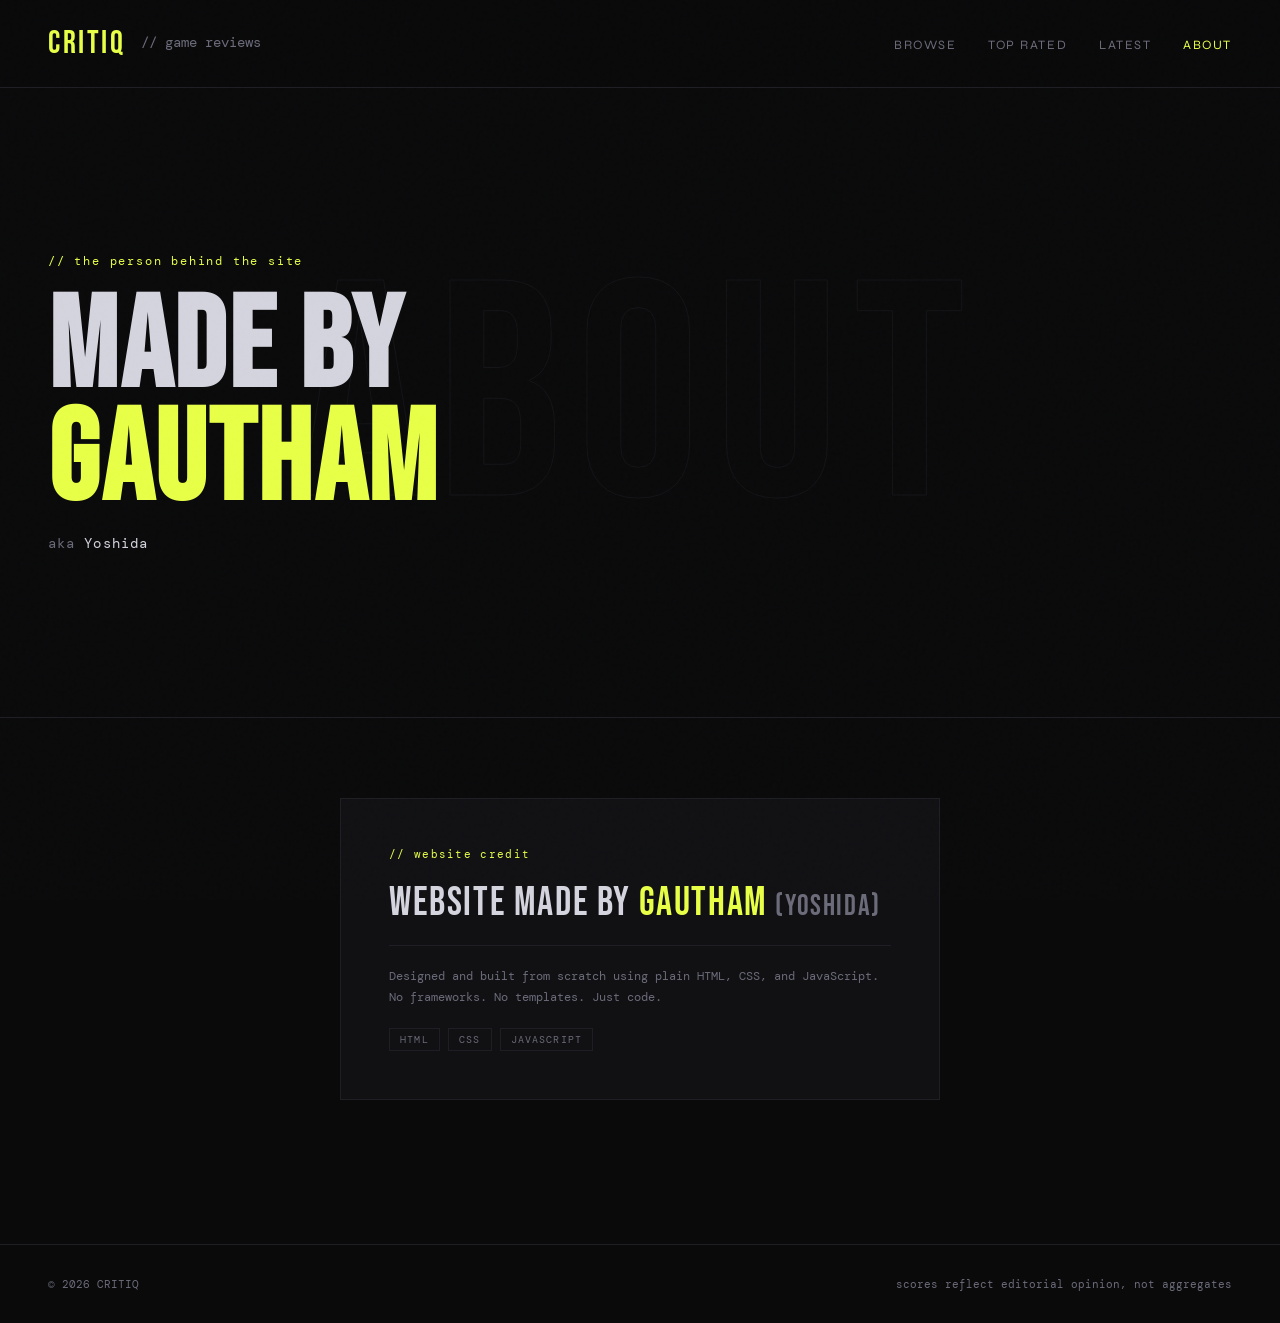
==== about.html @ df07ee08 "Initial Critiq upload" ====
<!DOCTYPE html>
<html lang="en">
<head>
  <meta charset="UTF-8" />
  <meta name="viewport" content="width=device-width, initial-scale=1.0" />
  <title>CRITIQ — About</title>

  <link rel="preconnect" href="https://fonts.googleapis.com" />
  <link href="https://fonts.googleapis.com/css2?family=Bebas+Neue&family=DM+Mono:ital,wght@0,300;0,400;1,300&family=Syne:wght@400;700;800&display=swap" rel="stylesheet" />
  <link rel="stylesheet" href="css/style.css" />
  <link rel="stylesheet" href="css/about.css" />
</head>
<body>

  <!-- NAV -->
  <nav>
    <a class="logo" href="index.html">CRITIQ <span>// game reviews</span></a>
    <ul class="nav-links">
      <li><a href="browse.html">Browse</a></li>
      <li><a href="top-rated.html">Top Rated</a></li>
      <li><a href="latest.html">Latest</a></li>
      <li><a href="about.html" style="color: var(--accent);">About</a></li>
    </ul>
  </nav>

  <!-- HERO -->
  <section class="about-hero">
    <div class="about-bg-text" aria-hidden="true">ABOUT</div>
    <div class="about-content">
      <p class="about-eyebrow">// the person behind the site</p>
      <h1 class="about-heading">Made by<br><em>Gautham</em></h1>
      <p class="about-alias">aka <span>Yoshida</span></p>
    </div>
  </section>

  <!-- CREDIT BLOCK -->
  <section class="credit-section">
    <div class="credit-card">
      <div class="credit-label">// website credit</div>
      <p class="credit-statement">
        Website made by <strong>Gautham</strong> <span class="alias">(Yoshida)</span>
      </p>
      <p class="credit-sub">
        Designed and built from scratch using plain HTML, CSS, and JavaScript.
        No frameworks. No templates. Just code.
      </p>
      <div class="credit-stack">
        <span class="stack-item">HTML</span>
        <span class="stack-item">CSS</span>
        <span class="stack-item">JavaScript</span>
      </div>
    </div>
  </section>

  <!-- FOOTER -->
  <footer>
    <span>© 2026 CRITIQ</span>
    <span>scores reflect editorial opinion, not aggregates</span>
  </footer>

</body>
</html>
---- css/style.css ----
/* ── RESET ── */
*, *::before, *::after { box-sizing: border-box; margin: 0; padding: 0; }

/* ── CSS VARIABLES (your theme lives here) ── */
:root {
  --bg:        #0a0a0b;
  --surface:   #111114;
  --border:    #1e1e24;
  --accent:    #e8ff47;
  --accent2:   #ff4d6d;
  --muted:     #3a3a44;
  --text:      #d4d4de;
  --text-dim:  #6b6b7a;
  --font-head: 'Bebas Neue', sans-serif;
  --font-ui:   'Syne', sans-serif;
  --font-mono: 'DM Mono', monospace;
}

html { scroll-behavior: smooth; }

body {
  background: var(--bg);
  color: var(--text);
  font-family: var(--font-ui);
  min-height: 100vh;
  overflow-x: hidden;
}

/* ── NOISE OVERLAY ── */
body::before {
  content: '';
  position: fixed;
  inset: 0;
  background-image: url("data:image/svg+xml,%3Csvg viewBox='0 0 256 256' xmlns='http://www.w3.org/2000/svg'%3E%3Cfilter id='n'%3E%3CfeTurbulence type='fractalNoise' baseFrequency='0.9' numOctaves='4' stitchTiles='stitch'/%3E%3C/filter%3E%3Crect width='100%25' height='100%25' filter='url(%23n)' opacity='0.04'/%3E%3C/svg%3E");
  pointer-events: none;
  z-index: 9999;
  opacity: 0.4;
}

/* ── NAV ── */
nav {
  display: flex;
  align-items: center;
  justify-content: space-between;
  padding: 1.5rem 3rem;
  border-bottom: 1px solid var(--border);
  position: sticky;
  top: 0;
  background: rgba(10,10,11,0.85);
  backdrop-filter: blur(12px);
  z-index: 100;
}

.logo {
  font-family: var(--font-head);
  font-size: 2rem;
  letter-spacing: 0.08em;
  color: var(--accent);
  text-decoration: none;
}

.logo span {
  color: var(--text-dim);
  font-size: 0.9rem;
  font-family: var(--font-mono);
  letter-spacing: 0;
  margin-left: 0.5rem;
  vertical-align: middle;
}

.nav-links {
  display: flex;
  gap: 2rem;
  list-style: none;
}

.nav-links a {
  color: var(--text-dim);
  text-decoration: none;
  font-size: 0.8rem;
  letter-spacing: 0.12em;
  text-transform: uppercase;
  transition: color 0.2s;
}

.nav-links a:hover { color: var(--accent); }

/* ── HERO STRIP ── */
.hero {
  max-width: 1400px;
  margin-left: auto;
  margin-right: auto;
  padding: 4rem 3rem 3rem;
  border-bottom: 1px solid var(--border);
  display: flex;
  align-items: flex-end;
  justify-content: space-between;
  gap: 2rem;
  animation: fadeUp 0.6s ease both;
}

.hero-title {
  font-family: var(--font-head);
  font-size: clamp(3.5rem, 8vw, 7rem);
  line-height: 0.9;
  letter-spacing: 0.02em;
}

.hero-title em {
  font-style: normal;
  color: var(--accent);
  display: block;
}

.hero-meta {
  text-align: right;
  font-family: var(--font-mono);
  font-size: 0.75rem;
  color: var(--text-dim);
  line-height: 1.8;
}

/* ── FILTER BAR ── */
.filter-bar {
  max-width: 1400px;
  margin-left: auto;
  margin-right: auto;
  padding: 1rem 3rem;
  border-bottom: 1px solid var(--border);
  display: flex;
  gap: 0.5rem;
  align-items: center;
  flex-wrap: wrap;
  animation: fadeUp 0.6s 0.1s ease both;
}

.filter-label {
  font-family: var(--font-mono);
  font-size: 0.7rem;
  color: var(--text-dim);
  margin-right: 0.5rem;
  letter-spacing: 0.1em;
}

.chip {
  padding: 0.35rem 0.9rem;
  border: 1px solid var(--border);
  border-radius: 2px;
  font-size: 0.72rem;
  font-family: var(--font-mono);
  letter-spacing: 0.08em;
  color: var(--text-dim);
  cursor: pointer;
  background: transparent;
  transition: all 0.15s;
  text-transform: uppercase;
}

.chip:hover { border-color: var(--accent); color: var(--accent); }
.chip.active { background: var(--accent); color: var(--bg); border-color: var(--accent); font-weight: bold; }

/* ── GAME GRID ── */
.grid-wrap {
  max-width: 1400px;
  margin-left: auto;
  margin-right: auto;
  padding: 2.5rem 3rem;
  animation: fadeUp 0.6s 0.2s ease both;
}

.game-grid {
  display: grid;
  grid-template-columns: repeat(auto-fill, minmax(280px, 1fr));
  gap: 1px;
  background: var(--border);
  border: 1px solid var(--border);
}

/* ── GAME CARD ── */
a.card {
  text-decoration: none;
  color: inherit;
  display: block;
}

.card {
  background: var(--bg);
  position: relative;
  overflow: hidden;
  cursor: pointer;
  transition: background 0.2s;
  opacity: 0;
  animation: fadeUp 0.5s ease forwards;
}

.card:hover { background: var(--surface); }
.card:hover .card-img img { transform: scale(1.04); filter: brightness(0.85) saturate(0.85); }
.card:hover .card-score { color: var(--bg); }
.card:hover .score-ring { background: var(--accent); }

.card-img {
  width: 100%;
  aspect-ratio: 16/9;
  overflow: hidden;
  position: relative;
}

.card-img img {
  width: 100%;
  height: 100%;
  object-fit: cover;
  display: block;
  transition: transform 0.4s ease, filter 0.4s ease;
  filter: brightness(0.75) saturate(0.7);
}

.genre-tag {
  position: absolute;
  top: 0.75rem;
  left: 0.75rem;
  font-family: var(--font-mono);
  font-size: 0.62rem;
  letter-spacing: 0.12em;
  text-transform: uppercase;
  background: rgba(10,10,11,0.8);
  border: 1px solid var(--border);
  padding: 0.2rem 0.5rem;
  color: var(--text-dim);
}

.card-body {
  padding: 1.1rem 1.25rem 1.25rem;
  display: flex;
  flex-direction: column;
  gap: 0.5rem;
}

.card-top {
  display: flex;
  justify-content: space-between;
  align-items: flex-start;
}

.card-title {
  font-family: var(--font-head);
  font-size: 1.45rem;
  letter-spacing: 0.04em;
  line-height: 1;
  flex: 1;
  padding-right: 0.5rem;
}

.score-ring {
  width: 42px;
  height: 42px;
  border-radius: 50%;
  border: 2px solid var(--accent);
  display: flex;
  align-items: center;
  justify-content: center;
  flex-shrink: 0;
  transition: background 0.2s;
}

.card-score {
  font-family: var(--font-head);
  font-size: 1.1rem;
  color: var(--accent);
  transition: color 0.2s;
}

.card-meta {
  display: flex;
  gap: 1rem;
  font-family: var(--font-mono);
  font-size: 0.68rem;
  color: var(--text-dim);
}

.card-blurb {
  font-size: 0.8rem;
  line-height: 1.55;
  color: var(--text-dim);
  display: -webkit-box;
  -webkit-line-clamp: 2;
  -webkit-box-orient: vertical;
  overflow: hidden;
}

.card-footer {
  display: flex;
  align-items: center;
  justify-content: space-between;
  padding-top: 0.5rem;
  border-top: 1px solid var(--border);
  margin-top: 0.25rem;
}

.verdict {
  font-family: var(--font-mono);
  font-size: 0.62rem;
  letter-spacing: 0.1em;
  text-transform: uppercase;
}

.verdict.great { color: var(--accent); }
.verdict.good  { color: #7eb8ff; }
.verdict.mid   { color: #ffaa44; }
.verdict.poor  { color: var(--accent2); }

.read-link {
  font-family: var(--font-mono);
  font-size: 0.65rem;
  color: var(--text-dim);
  text-decoration: none;
  letter-spacing: 0.08em;
  transition: color 0.15s;
}

.read-link:hover { color: var(--accent); }

/* ── FEATURED CARD ── */
.card.featured { grid-column: span 2; }
.card.featured .card-img { aspect-ratio: 21/9; }
.card.featured .card-title { font-size: 2.2rem; }
.card.featured .card-blurb { -webkit-line-clamp: 3; }

/* ── EMPTY STATE ── */
.empty {
  display: none;
  grid-column: 1 / -1;
  padding: 4rem;
  text-align: center;
  font-family: var(--font-mono);
  color: var(--text-dim);
  font-size: 0.85rem;
  background: var(--bg);
}

/* ── FOOTER ── */
footer {
  margin-top: 4rem;
  padding: 2rem 3rem;
  border-top: 1px solid var(--border);
  display: flex;
  justify-content: space-between;
  font-family: var(--font-mono);
  font-size: 0.68rem;
  color: var(--text-dim);
}

/* ── ANIMATIONS ── */
@keyframes fadeUp {
  from { opacity: 0; transform: translateY(18px); }
  to   { opacity: 1; transform: translateY(0); }
}

/* ── SCROLLBAR ── */
::-webkit-scrollbar { width: 6px; }
::-webkit-scrollbar-track { background: var(--bg); }
::-webkit-scrollbar-thumb { background: var(--muted); border-radius: 3px; }

/* ── RESPONSIVE ── */
@media (max-width: 640px) {
  nav { padding: 1rem 1.25rem; }
  .hero { padding: 2.5rem 1.25rem 2rem; flex-direction: column; align-items: flex-start; }
  .filter-bar { padding: 1rem 1.25rem; }
  .grid-wrap { padding: 1.5rem 1.25rem; }
  .card.featured { grid-column: span 1; }
  footer { padding: 1.5rem 1.25rem; flex-direction: column; gap: 0.5rem; }
}
---- css/about.css ----
/* ============================================
   about.css — styles specific to about.html
   ============================================ */

.about-hero {
  position: relative;
  min-height: 70vh;
  display: flex;
  align-items: center;
  padding: 6rem 3rem;
  border-bottom: 1px solid var(--border);
  overflow: hidden;
}

.about-bg-text {
  position: absolute;
  top: 50%;
  left: 50%;
  transform: translate(-50%, -50%);
  font-family: var(--font-head);
  font-size: clamp(10rem, 24vw, 22rem);
  color: transparent;
  -webkit-text-stroke: 1px var(--border);
  pointer-events: none;
  user-select: none;
  white-space: nowrap;
  letter-spacing: 0.05em;
  opacity: 0.5;
}

.about-content {
  position: relative;
  z-index: 2;
  animation: fadeUp 0.7s ease both;
}

.about-eyebrow {
  font-family: var(--font-mono);
  font-size: 0.75rem;
  color: var(--accent);
  letter-spacing: 0.15em;
  margin-bottom: 1.5rem;
}

.about-heading {
  font-family: var(--font-head);
  font-size: clamp(4rem, 10vw, 9rem);
  line-height: 0.88;
  letter-spacing: 0.02em;
  margin-bottom: 1rem;
}

.about-heading em {
  font-style: normal;
  color: var(--accent);
}

.about-alias {
  font-family: var(--font-mono);
  font-size: 0.85rem;
  color: var(--text-dim);
  letter-spacing: 0.08em;
}

.about-alias span {
  color: var(--text);
}

/* ── CREDIT BLOCK ── */
.credit-section {
  padding: 5rem 3rem;
  display: flex;
  justify-content: center;
}

.credit-card {
  border: 1px solid var(--border);
  background: var(--surface);
  padding: 3rem;
  max-width: 600px;
  width: 100%;
  display: flex;
  flex-direction: column;
  gap: 1.25rem;
  animation: fadeUp 0.6s 0.15s ease both;
  opacity: 0;
  animation-fill-mode: forwards;
}

.credit-label {
  font-family: var(--font-mono);
  font-size: 0.68rem;
  color: var(--accent);
  letter-spacing: 0.12em;
}

.credit-statement {
  font-family: var(--font-head);
  font-size: 2.5rem;
  letter-spacing: 0.04em;
  line-height: 1.1;
  color: var(--text);
}

.credit-statement strong {
  color: var(--accent);
  font-weight: normal;
}

.alias {
  color: var(--text-dim);
  font-size: 1.8rem;
}

.credit-sub {
  font-family: var(--font-mono);
  font-size: 0.78rem;
  color: var(--text-dim);
  line-height: 1.7;
  border-top: 1px solid var(--border);
  padding-top: 1.25rem;
}

.credit-stack {
  display: flex;
  gap: 0.5rem;
  flex-wrap: wrap;
}

.stack-item {
  font-family: var(--font-mono);
  font-size: 0.65rem;
  letter-spacing: 0.1em;
  text-transform: uppercase;
  border: 1px solid var(--border);
  padding: 0.25rem 0.65rem;
  color: var(--text-dim);
}

@media (max-width: 640px) {
  .about-hero { padding: 5rem 1.25rem; }
  .credit-section { padding: 3rem 1.25rem; }
  .credit-card { padding: 2rem 1.5rem; }
}
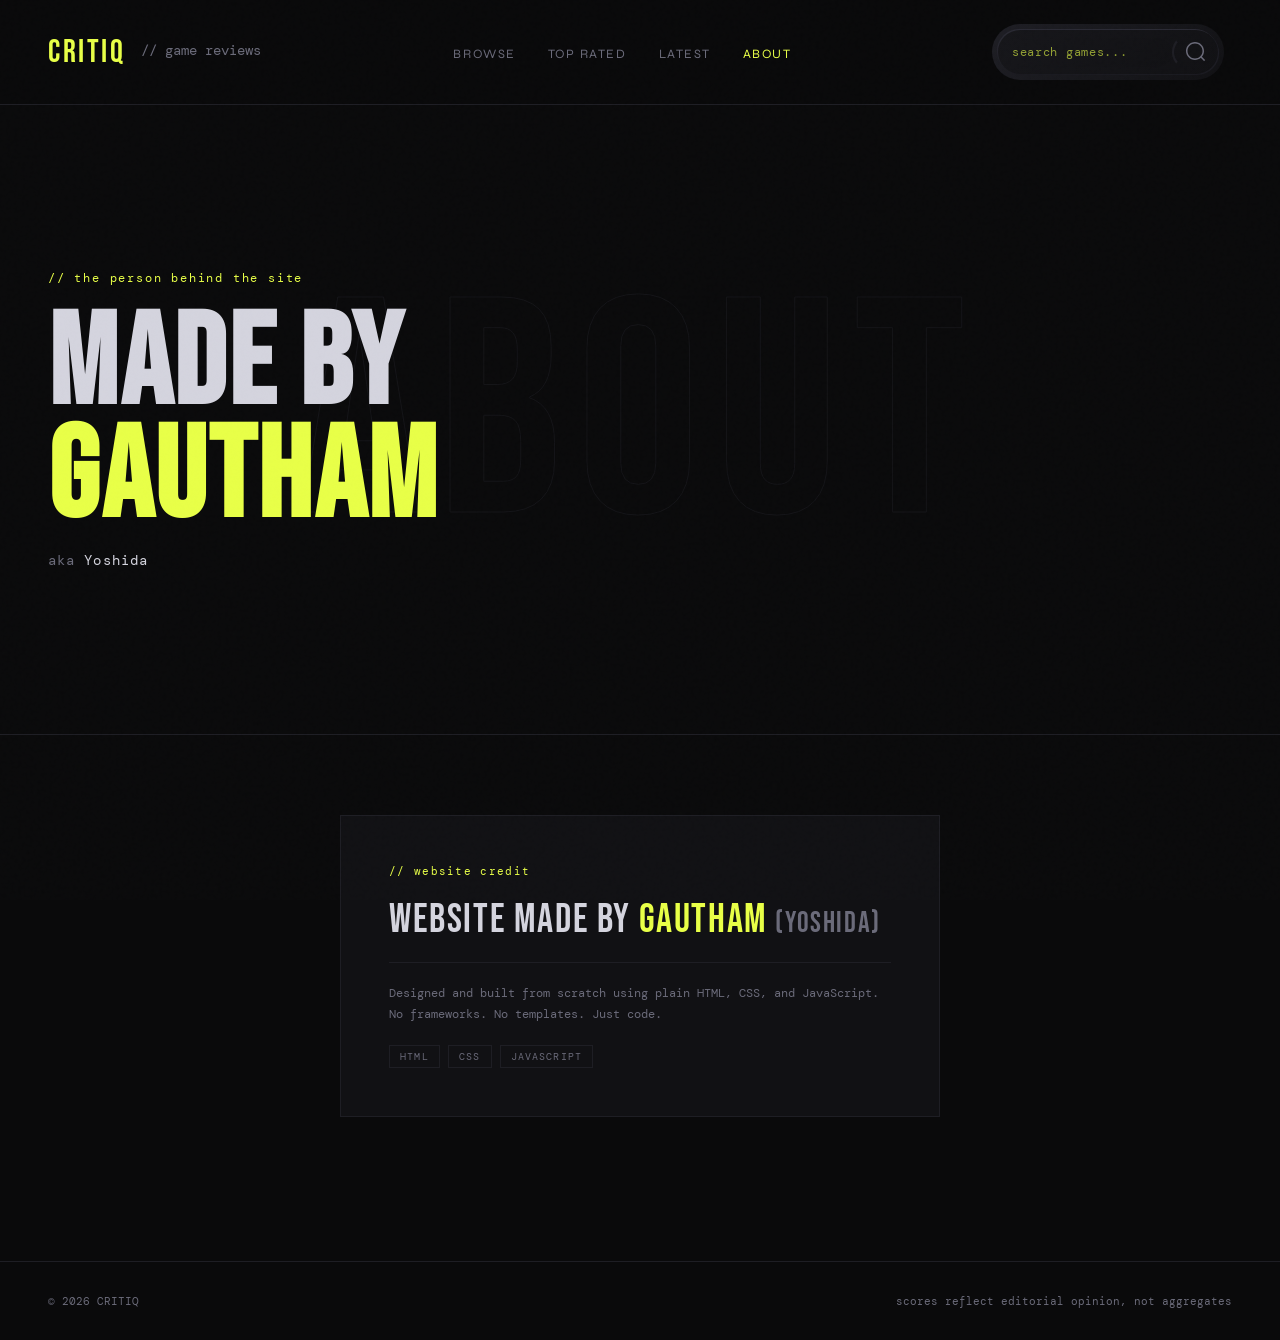
==== commit cd535457: "add search, top-rated, latest, lightbox, button animations" ====
--- a/about.html
+++ b/about.html
@@ -21,6 +21,19 @@
       <li><a href="latest.html">Latest</a></li>
       <li><a href="about.html" style="color: var(--accent);">About</a></li>
     </ul>
+        <div class="search-wrap">
+      <div class="container">
+        <div class="search-container">
+          <input class="search-input" type="text" placeholder="search games..." autocomplete="off" />
+          <svg viewBox="0 0 24 24" class="search__icon">
+            <g>
+              <path d="M21.53 20.47l-3.66-3.66C19.195 15.24 20 13.214 20 11c0-4.97-4.03-9-9-9s-9 4.03-9 9 4.03 9 9 9c2.215 0 4.24-.804 5.808-2.13l3.66 3.66c.147.146.34.22.53.22s.385-.073.53-.22c.295-.293.295-.767.002-1.06zM3.5 11c0-4.135 3.365-7.5 7.5-7.5s7.5 3.365 7.5 7.5-3.365 7.5-7.5 7.5-7.5-3.365-7.5-7.5z"></path>
+            </g>
+          </svg>
+        </div>
+      </div>
+      <div class="search-results"></div>
+    </div>
   </nav>
 
   <!-- HERO -->
@@ -58,5 +71,7 @@
     <span>scores reflect editorial opinion, not aggregates</span>
   </footer>
 
+  <script src="js/games.js"></script>
+  <script src="js/search.js"></script>
 </body>
 </html>
--- a/css/style.css
+++ b/css/style.css
@@ -368,4 +368,191 @@
   .grid-wrap { padding: 1.5rem 1.25rem; }
   .card.featured { grid-column: span 1; }
   footer { padding: 1.5rem 1.25rem; flex-direction: column; gap: 0.5rem; }
+}
+
+/* ── SEARCH ── */
+.search-wrap {
+  position: relative;
+  display: flex;
+  align-items: center;
+  margin: 0 0.5rem;
+}
+
+.container {
+  position: relative;
+  background: linear-gradient(135deg, #1e1e24 0%, #111114 100%);
+  border-radius: 1000px;
+  padding: 6px;
+  display: grid;
+  place-content: center;
+  z-index: 0;
+  max-width: 260px;
+  margin: 0;
+}
+
+.search-container {
+  position: relative;
+  width: 100%;
+  border-radius: 50px;
+  background: linear-gradient(135deg, #16161a 0%, #111114 100%);
+  padding: 4px;
+  display: flex;
+  align-items: center;
+}
+
+.search-container::after,
+.search-container::before {
+  content: "";
+  width: 100%;
+  height: 100%;
+  border-radius: inherit;
+  position: absolute;
+}
+
+.search-container::before {
+  top: -1px;
+  left: -1px;
+  background: linear-gradient(0deg, #1e1e24 0%, #2a2a34 100%);
+  z-index: -1;
+}
+
+.search-container::after {
+  bottom: -1px;
+  right: -1px;
+  background: linear-gradient(0deg, #1a1a20 0%, #1e1e28 100%);
+  box-shadow: none;
+  z-index: -2;
+}
+
+.search-input {
+  padding: 7px 10px;
+  width: 170px;
+  background: linear-gradient(135deg, #16161a 0%, #111114 100%);
+  border: none;
+  color: var(--text);
+  font-family: var(--font-mono);
+  font-size: 0.72rem;
+  letter-spacing: 0.06em;
+  border-radius: 50px;
+  transition: background 0.2s;
+}
+
+.search-input:focus {
+  outline: none;
+  background: linear-gradient(135deg, #1e1e28 0%, #16161a 100%);
+}
+
+.search-input::placeholder {
+  color: var(--accent);
+  opacity: 0.6;
+}
+
+.search__icon {
+  width: 36px;
+  aspect-ratio: 1;
+  border-left: 2px solid var(--border);
+  border-top: 3px solid transparent;
+  border-bottom: 3px solid transparent;
+  border-radius: 50%;
+  padding-left: 10px;
+  margin-right: 6px;
+  cursor: pointer;
+  flex-shrink: 0;
+  transition: border-left-color 0.2s;
+}
+
+.search__icon:hover {
+  border-left-color: var(--accent);
+}
+
+.search__icon path {
+  fill: var(--text-dim);
+  transition: fill 0.2s;
+}
+
+.search__icon:hover path {
+  fill: var(--accent);
+}
+
+/* ── SEARCH RESULTS DROPDOWN ── */
+.search-results {
+  position: absolute;
+  top: calc(100% + 0.75rem);
+  right: 0;
+  width: 320px;
+  background: var(--surface);
+  border: 1px solid var(--border);
+  z-index: 999;
+  display: none;
+  flex-direction: column;
+  max-height: 400px;
+  overflow-y: auto;
+}
+
+.search-results.visible {
+  display: flex;
+}
+
+.search-result-item {
+  display: grid;
+  grid-template-columns: 60px 1fr auto;
+  border-bottom: 1px solid var(--border);
+  text-decoration: none;
+  color: inherit;
+  transition: background 0.15s;
+}
+
+.search-result-item:last-child { border-bottom: none; }
+.search-result-item:hover { background: var(--muted); }
+
+.search-result-img {
+  width: 60px;
+  height: 45px;
+  overflow: hidden;
+}
+
+.search-result-img img {
+  width: 100%;
+  height: 100%;
+  object-fit: cover;
+  filter: brightness(0.8) saturate(0.7);
+}
+
+.search-result-info {
+  padding: 0.5rem 0.75rem;
+  display: flex;
+  flex-direction: column;
+  justify-content: center;
+  gap: 0.2rem;
+}
+
+.search-result-title {
+  font-family: var(--font-head);
+  font-size: 1rem;
+  letter-spacing: 0.04em;
+  line-height: 1;
+}
+
+.search-result-meta {
+  font-family: var(--font-mono);
+  font-size: 0.6rem;
+  color: var(--text-dim);
+  letter-spacing: 0.06em;
+}
+
+.search-result-score {
+  font-family: var(--font-head);
+  font-size: 1.4rem;
+  color: var(--accent);
+  padding: 0 0.75rem;
+  display: flex;
+  align-items: center;
+}
+
+.search-empty {
+  padding: 1rem;
+  font-family: var(--font-mono);
+  font-size: 0.72rem;
+  color: var(--text-dim);
+  text-align: center;
 }
